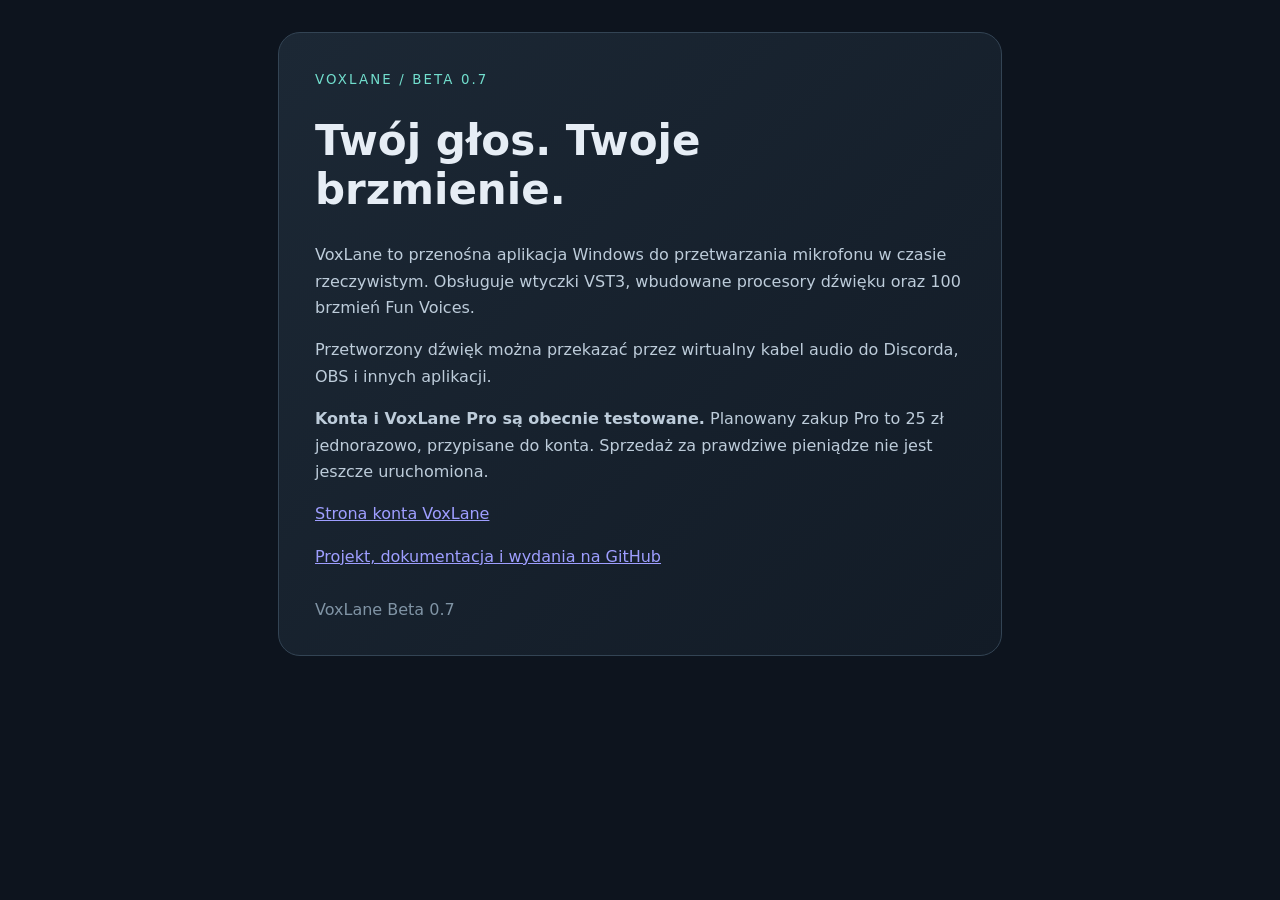
==== docs/index.html @ e36115b2 "Add VoxLane landing page for account website" ====
<!doctype html>
<html lang="pl"><head><meta charset="utf-8"><meta name="viewport" content="width=device-width,initial-scale=1"><title>VoxLane — mikrofon i efekty głosowe</title><link rel="stylesheet" href="account/style.css"></head>
<body><main><small>VOXLANE / BETA 0.7</small><h1>Twój głos. Twoje brzmienie.</h1><p>VoxLane to przenośna aplikacja Windows do przetwarzania mikrofonu w czasie rzeczywistym. Obsługuje wtyczki VST3, wbudowane procesory dźwięku oraz 100 brzmień Fun Voices.</p><p>Przetworzony dźwięk można przekazać przez wirtualny kabel audio do Discorda, OBS i innych aplikacji.</p><p><strong>Konta i VoxLane Pro są obecnie testowane.</strong> Planowany zakup Pro to 25 zł jednorazowo, przypisane do konta. Sprzedaż za prawdziwe pieniądze nie jest jeszcze uruchomiona.</p><p><a href="account/">Strona konta VoxLane</a></p><p><a href="https://github.com/Reekksio/VST-MIC-HOST-VoxLane-">Projekt, dokumentacja i wydania na GitHub</a></p><footer>VoxLane Beta 0.7</footer></main></body></html>
---- docs/account/style.css ----
:root{font-family:system-ui,sans-serif;color:#e6edf5;background:#0d141e;color-scheme:dark}body{margin:0;padding:32px 16px}main{max-width:650px;margin:auto;padding:36px;border:1px solid #334454;border-radius:22px;background:linear-gradient(135deg,#1c2835,#121b26)}small{letter-spacing:.16em;color:#72dfce}h1{font-size:clamp(28px,6vw,42px)}p{line-height:1.65;color:#bdccda}label{display:block;margin:18px 0}input{display:block;box-sizing:border-box;width:100%;margin-top:8px;padding:13px;border:1px solid #536373;border-radius:8px;font:inherit;background:#0c141c}button{font:inherit;cursor:pointer;background:#6dd8c4;border:0;padding:12px 18px;border-radius:8px;color:#08291f;font-weight:650}.buttons{display:flex;gap:10px;flex-wrap:wrap}button:disabled{opacity:.5}#status{white-space:pre-wrap;border-left:3px solid #6dd8c4;padding-left:15px;overflow-wrap:anywhere}footer{margin-top:30px;color:#8094a5}
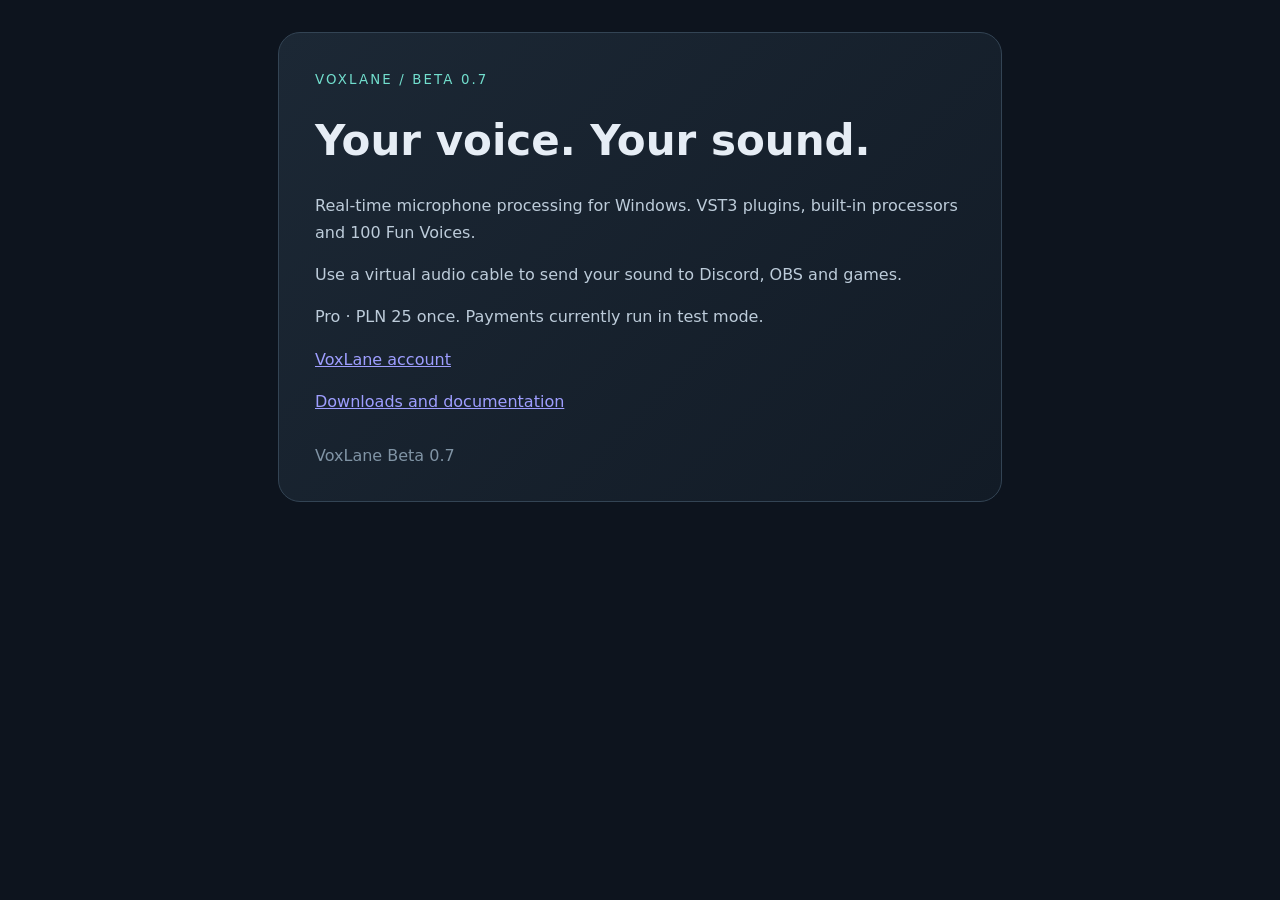
==== commit 8a588b58: "Shorten account messages and add automatic Polish and English" ====
--- a/docs/index.html
+++ b/docs/index.html
@@ -1,3 +1,6 @@
 <!doctype html>
-<html lang="pl"><head><meta charset="utf-8"><meta name="viewport" content="width=device-width,initial-scale=1"><title>VoxLane — mikrofon i efekty głosowe</title><link rel="stylesheet" href="account/style.css"></head>
-<body><main><small>VOXLANE / BETA 0.7</small><h1>Twój głos. Twoje brzmienie.</h1><p>VoxLane to przenośna aplikacja Windows do przetwarzania mikrofonu w czasie rzeczywistym. Obsługuje wtyczki VST3, wbudowane procesory dźwięku oraz 100 brzmień Fun Voices.</p><p>Przetworzony dźwięk można przekazać przez wirtualny kabel audio do Discorda, OBS i innych aplikacji.</p><p><strong>Konta i VoxLane Pro są obecnie testowane.</strong> Planowany zakup Pro to 25 zł jednorazowo, przypisane do konta. Sprzedaż za prawdziwe pieniądze nie jest jeszcze uruchomiona.</p><p><a href="account/">Strona konta VoxLane</a></p><p><a href="https://github.com/Reekksio/VST-MIC-HOST-VoxLane-">Projekt, dokumentacja i wydania na GitHub</a></p><footer>VoxLane Beta 0.7</footer></main></body></html>
+<html lang="en"><head><meta charset="utf-8"><meta name="viewport" content="width=device-width,initial-scale=1"><title>VoxLane</title><link rel="stylesheet" href="account/style.css"></head>
+<body><main><small>VOXLANE / BETA 0.7</small><h1 id="title">Your voice. Your sound.</h1><p id="intro">Real-time microphone processing for Windows. VST3 plugins, built-in processors and 100 Fun Voices.</p><p id="routing">Use a virtual audio cable to send your sound to Discord, OBS and games.</p><p id="price">Pro · PLN 25 once. Payments currently run in test mode.</p><p><a id="account" href="account/">VoxLane account</a></p><p><a id="github" href="https://github.com/Reekksio/VST-MIC-HOST-VoxLane-">Downloads and documentation</a></p><footer>VoxLane Beta 0.7</footer></main><script>
+const lang=navigator.language.toLowerCase().startsWith('pl')?'pl':'en';document.documentElement.lang=lang;document.querySelector('#account').href='account/?lang='+lang;
+if(lang==='pl'){for(const [id,value]of Object.entries({title:'Twój głos. Twoje brzmienie.',intro:'Przetwarzanie mikrofonu na żywo w Windows. Wtyczki VST3, wbudowane procesory i 100 Fun Voices.',routing:'Przekaż dźwięk przez wirtualny kabel do Discorda, OBS i gier.',price:'Pro · 25 zł jednorazowo. Płatności działają obecnie w trybie testowym.',account:'Konto VoxLane',github:'Pobieranie i dokumentacja'}))document.getElementById(id).textContent=value;}
+</script></body></html>
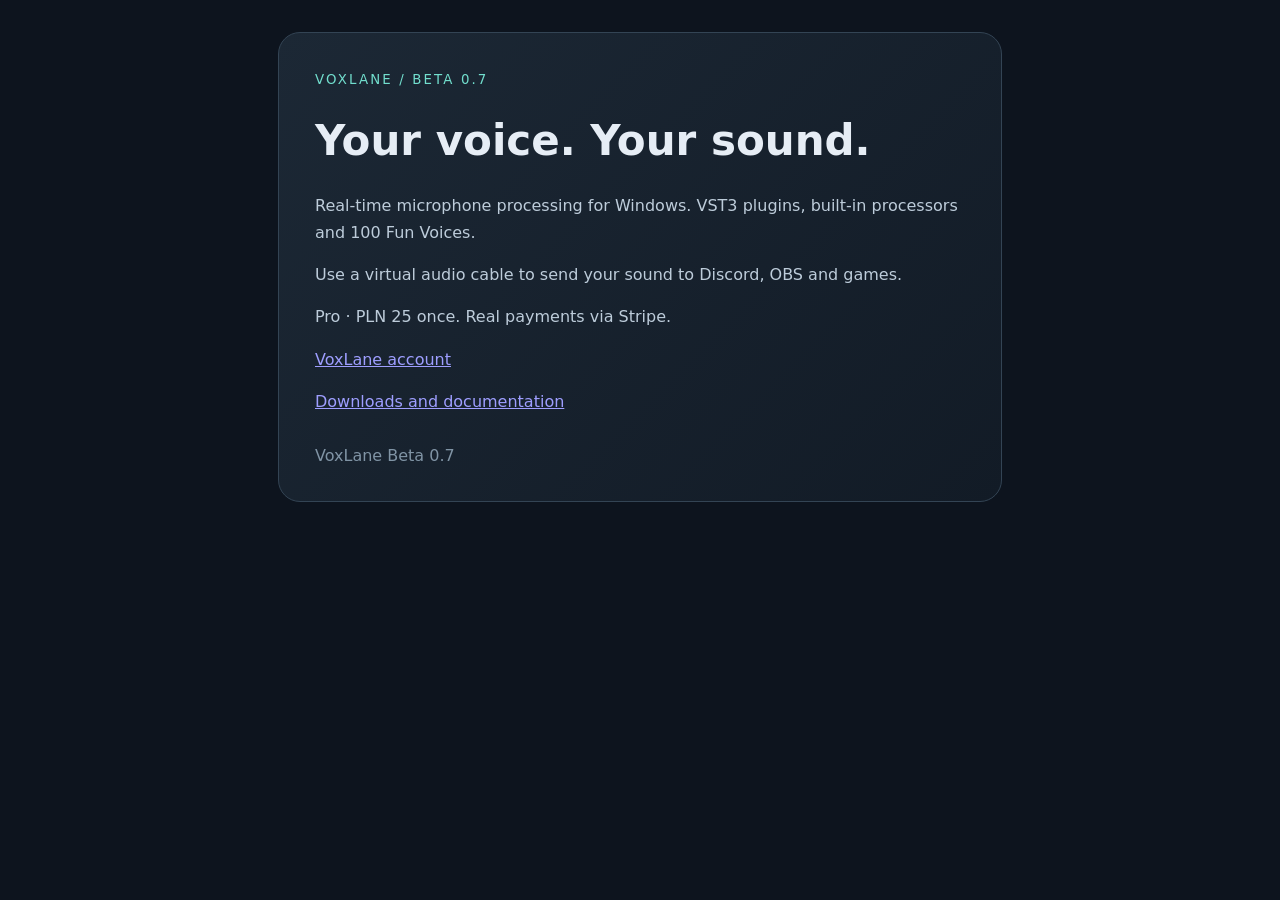
==== commit 9a5dca12: "Publish VoxLane Beta 0.7 live release documentation" ====
--- a/docs/index.html
+++ b/docs/index.html
@@ -1,6 +1,6 @@
 <!doctype html>
 <html lang="en"><head><meta charset="utf-8"><meta name="viewport" content="width=device-width,initial-scale=1"><title>VoxLane</title><link rel="stylesheet" href="account/style.css"></head>
-<body><main><small>VOXLANE / BETA 0.7</small><h1 id="title">Your voice. Your sound.</h1><p id="intro">Real-time microphone processing for Windows. VST3 plugins, built-in processors and 100 Fun Voices.</p><p id="routing">Use a virtual audio cable to send your sound to Discord, OBS and games.</p><p id="price">Pro · PLN 25 once. Payments currently run in test mode.</p><p><a id="account" href="account/">VoxLane account</a></p><p><a id="github" href="https://github.com/Reekksio/VST-MIC-HOST-VoxLane-">Downloads and documentation</a></p><footer>VoxLane Beta 0.7</footer></main><script>
+<body><main><small>VOXLANE / BETA 0.7</small><h1 id="title">Your voice. Your sound.</h1><p id="intro">Real-time microphone processing for Windows. VST3 plugins, built-in processors and 100 Fun Voices.</p><p id="routing">Use a virtual audio cable to send your sound to Discord, OBS and games.</p><p id="price">Pro · PLN 25 once. Real payments via Stripe.</p><p><a id="account" href="account/">VoxLane account</a></p><p><a id="github" href="https://github.com/Reekksio/VST-MIC-HOST-VoxLane-/releases/tag/v0.7">Downloads and documentation</a></p><footer>VoxLane Beta 0.7</footer></main><script>
 const lang=navigator.language.toLowerCase().startsWith('pl')?'pl':'en';document.documentElement.lang=lang;document.querySelector('#account').href='account/?lang='+lang;
-if(lang==='pl'){for(const [id,value]of Object.entries({title:'Twój głos. Twoje brzmienie.',intro:'Przetwarzanie mikrofonu na żywo w Windows. Wtyczki VST3, wbudowane procesory i 100 Fun Voices.',routing:'Przekaż dźwięk przez wirtualny kabel do Discorda, OBS i gier.',price:'Pro · 25 zł jednorazowo. Płatności działają obecnie w trybie testowym.',account:'Konto VoxLane',github:'Pobieranie i dokumentacja'}))document.getElementById(id).textContent=value;}
+if(lang==='pl'){for(const [id,value]of Object.entries({title:'Twój głos. Twoje brzmienie.',intro:'Przetwarzanie mikrofonu na żywo w Windows. Wtyczki VST3, wbudowane procesory i 100 Fun Voices.',routing:'Przekaż dźwięk przez wirtualny kabel do Discorda, OBS i gier.',price:'Pro · 25 zł jednorazowo. Prawdziwe płatności przez Stripe.',account:'Konto VoxLane',github:'Pobieranie i dokumentacja'}))document.getElementById(id).textContent=value;}
 </script></body></html>
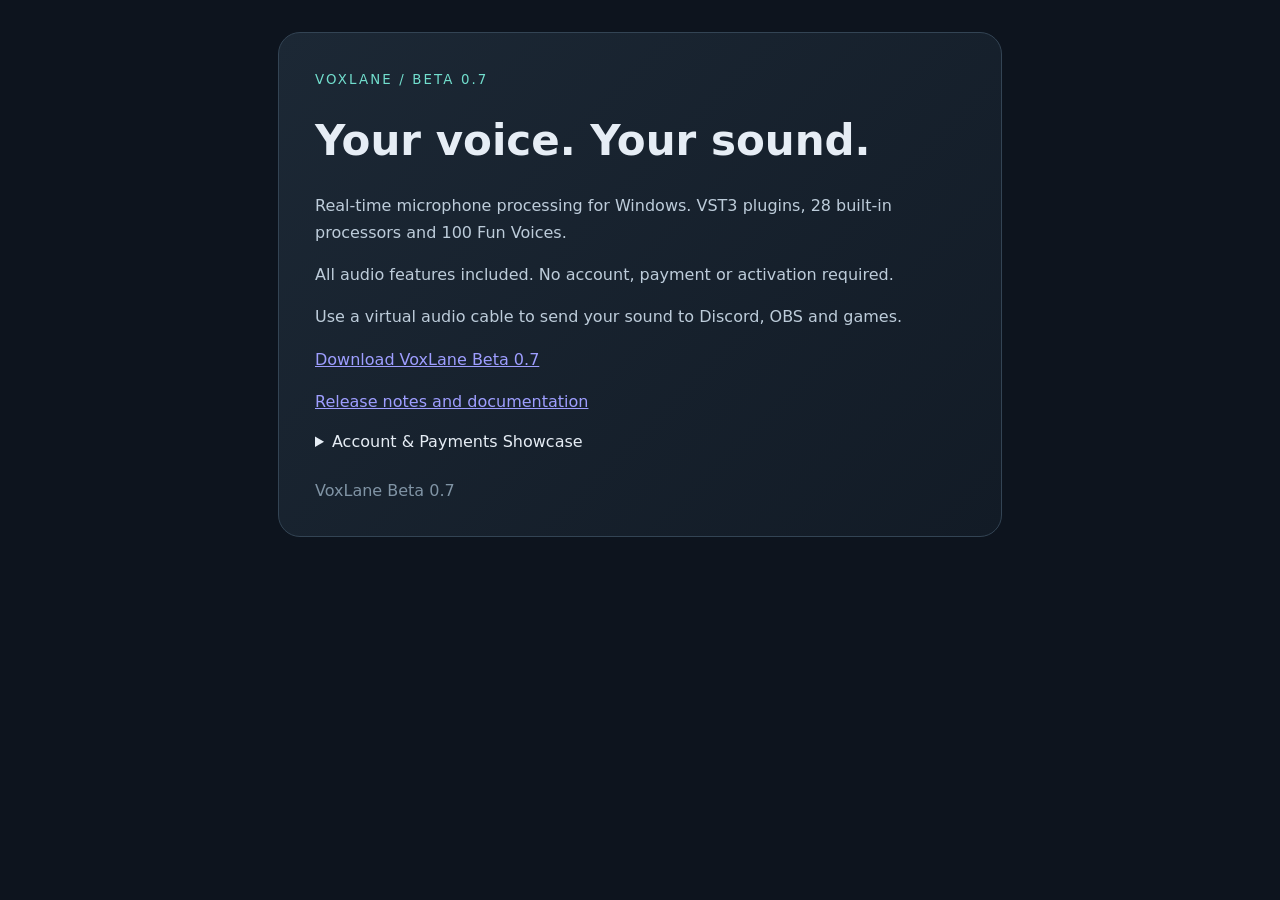
==== commit 1a282fe0: "Make full offline VoxLane 0.7 the main download" ====
--- a/docs/index.html
+++ b/docs/index.html
@@ -1,6 +1,6 @@
 <!doctype html>
-<html lang="en"><head><meta charset="utf-8"><meta name="viewport" content="width=device-width,initial-scale=1"><title>VoxLane</title><link rel="stylesheet" href="account/style.css"></head>
-<body><main><small>VOXLANE / BETA 0.7</small><h1 id="title">Your voice. Your sound.</h1><p id="intro">Real-time microphone processing for Windows. VST3 plugins, built-in processors and 100 Fun Voices.</p><p id="routing">Use a virtual audio cable to send your sound to Discord, OBS and games.</p><p id="price">Pro · PLN 25 once. Real payments via Stripe.</p><p><a id="account" href="account/">VoxLane account</a></p><p><a id="github" href="https://github.com/Reekksio/VST-MIC-HOST-VoxLane-/releases/tag/v0.7">Downloads and documentation</a></p><footer>VoxLane Beta 0.7</footer></main><script>
-const lang=navigator.language.toLowerCase().startsWith('pl')?'pl':'en';document.documentElement.lang=lang;document.querySelector('#account').href='account/?lang='+lang;
-if(lang==='pl'){for(const [id,value]of Object.entries({title:'Twój głos. Twoje brzmienie.',intro:'Przetwarzanie mikrofonu na żywo w Windows. Wtyczki VST3, wbudowane procesory i 100 Fun Voices.',routing:'Przekaż dźwięk przez wirtualny kabel do Discorda, OBS i gier.',price:'Pro · 25 zł jednorazowo. Prawdziwe płatności przez Stripe.',account:'Konto VoxLane',github:'Pobieranie i dokumentacja'}))document.getElementById(id).textContent=value;}
+<html lang="en"><head><meta charset="utf-8"><meta name="viewport" content="width=device-width,initial-scale=1"><title>VoxLane — microphone processing for Windows</title><link rel="stylesheet" href="account/style.css"></head>
+<body><main><small>VOXLANE / BETA 0.7</small><h1 id="title">Your voice. Your sound.</h1><p id="intro">Real-time microphone processing for Windows. VST3 plugins, 28 built-in processors and 100 Fun Voices.</p><p id="access">All audio features included. No account, payment or activation required.</p><p id="routing">Use a virtual audio cable to send your sound to Discord, OBS and games.</p><p><a id="download" href="https://github.com/Reekksio/VST-MIC-HOST-VoxLane-/releases/download/v0.7.0/VoxLane-Beta-0.7.zip">Download VoxLane Beta 0.7</a></p><p><a id="github" href="https://github.com/Reekksio/VST-MIC-HOST-VoxLane-/releases/latest">Release notes and documentation</a></p><details><summary id="showcase">Account & Payments Showcase</summary><p id="demo">An archived integration build demonstrating authentication, persistent sessions and Stripe Checkout.</p><a id="demo-link" href="https://github.com/Reekksio/VST-MIC-HOST-VoxLane-/releases/tag/v0.7">View showcase edition</a></details><footer>VoxLane Beta 0.7</footer></main><script>
+const lang=navigator.language.toLowerCase().startsWith('pl')?'pl':'en';document.documentElement.lang=lang;
+if(lang==='pl'){for(const [id,value]of Object.entries({title:'Twój głos. Twoje brzmienie.',intro:'Przetwarzanie mikrofonu na żywo w Windows. Wtyczki VST3, 28 wbudowanych procesorów i 100 Fun Voices.',access:'Wszystkie funkcje audio w zestawie. Bez konta, płatności i aktywacji.',routing:'Przekaż dźwięk przez wirtualny kabel do Discorda, OBS i gier.',download:'Pobierz VoxLane Beta 0.7',github:'Opis wydania i dokumentacja',showcase:'Prezentacja integracji kont i płatności',demo:'Archiwalna wersja prezentująca logowanie, zapamiętywanie sesji i integrację Stripe Checkout.','demo-link':'Zobacz wersję demonstracyjną'}))document.getElementById(id).textContent=value;}
 </script></body></html>
